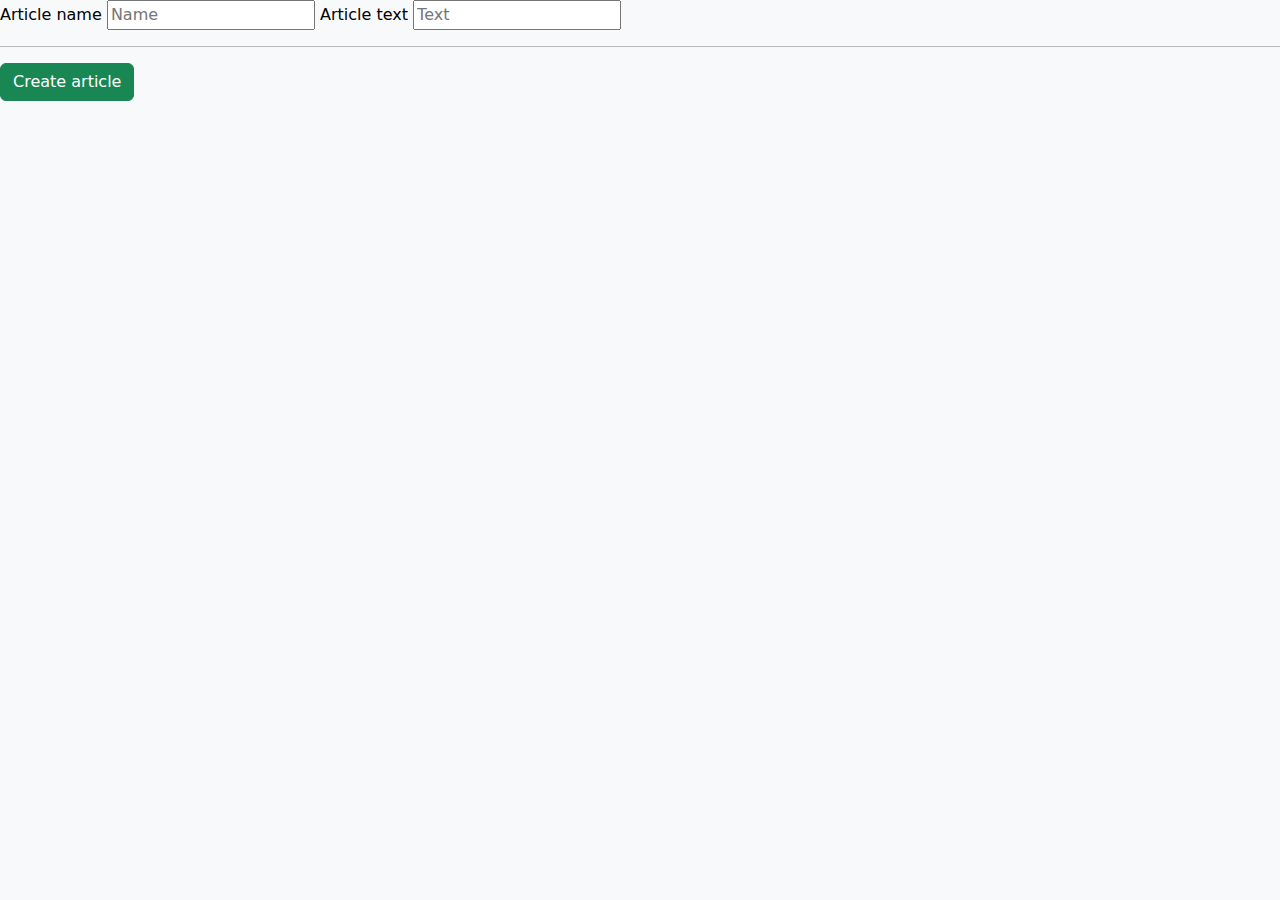
==== news/src/main/resources/templates/add-article.html @ e72e3f79 "+ sorted button" ====
<!DOCTYPE html>
<html lang="en">
  <head>
    <meta charset="UTF-8" />
    <title>Add Article</title>
    <link href="https://cdn.jsdelivr.net/npm/bootstrap@5.2.3/dist/css/bootstrap.min.css" rel="stylesheet"/>
    <script src="https://cdn.jsdelivr.net/npm/bootstrap@5.2.3/dist/js/bootstrap.bundle.min.js"></script>
  </head>
  <body class="text-bg-light">
    <form
      action="#"
      th:action="@{/news/add-article}"
      th:object="${article}"
      method="post"
    >
      <label for="name">Article name</label>
      <input type="text" th:field="*{name}" id="name" placeholder="Name" />
      <span th:if="${#fields.hasErrors('name')}" th:errors="*{name}"></span>
      <label for="text">Article text</label>
      <input type="text" th:field="*{text}" id="text" placeholder="Text" />
      <span th:if="${#fields.hasErrors('text')}" th:errors="*{text}"></span>
      <hr />
      <input class="btn btn-success" type="submit" value="Create article" />
    </form>
  </body>
</html>
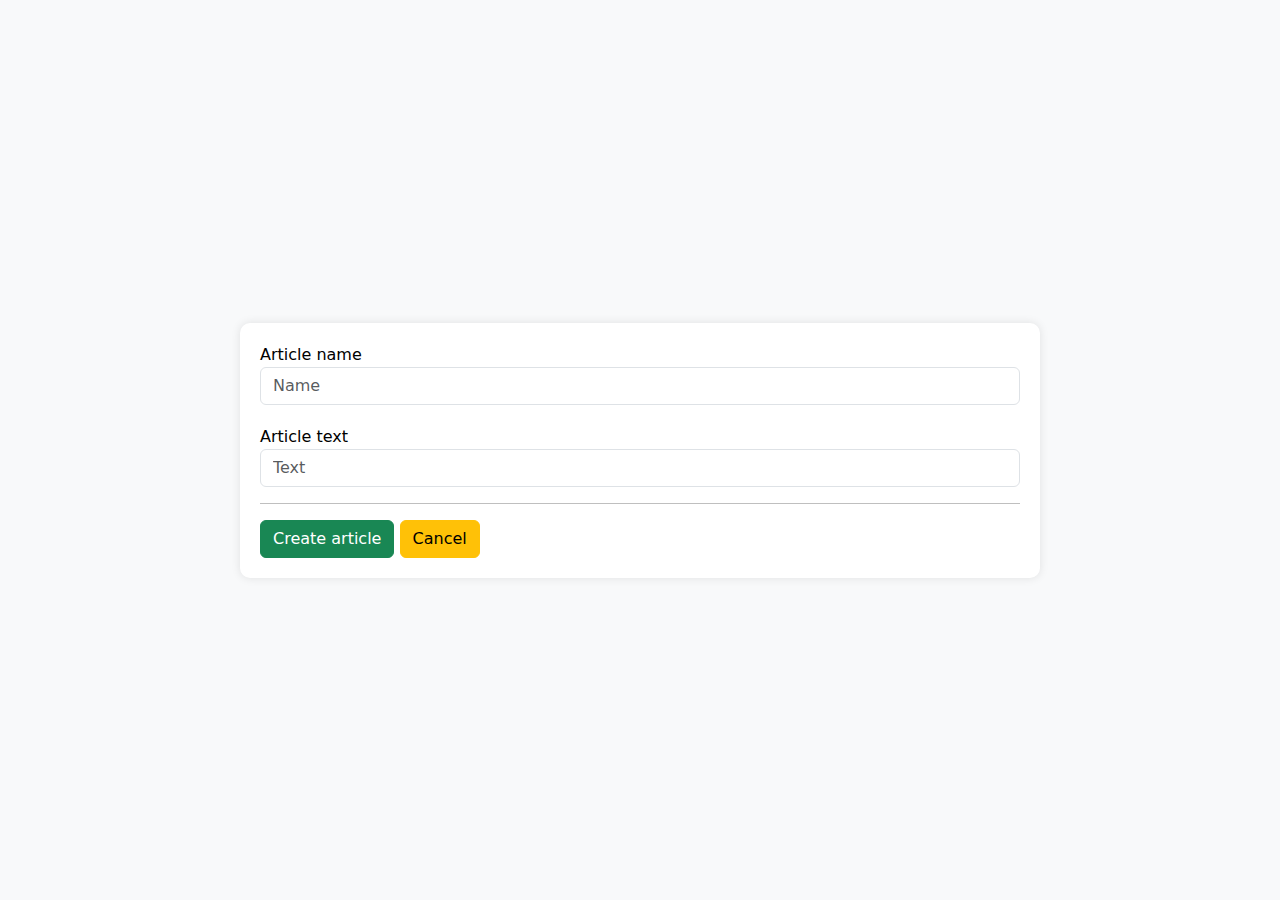
==== commit 35a023d8: "+ fully works" ====
--- a/news/src/main/resources/templates/add-article.html
+++ b/news/src/main/resources/templates/add-article.html
@@ -3,24 +3,47 @@
   <head>
     <meta charset="UTF-8" />
     <title>Add Article</title>
-    <link href="https://cdn.jsdelivr.net/npm/bootstrap@5.2.3/dist/css/bootstrap.min.css" rel="stylesheet"/>
+    <link
+      href="https://cdn.jsdelivr.net/npm/bootstrap@5.2.3/dist/css/bootstrap.min.css"
+      rel="stylesheet"
+    />
+    <link rel="stylesheet" type="text/css" href="style.css" />
     <script src="https://cdn.jsdelivr.net/npm/bootstrap@5.2.3/dist/js/bootstrap.bundle.min.js"></script>
   </head>
   <body class="text-bg-light">
-    <form
-      action="#"
-      th:action="@{/news/add-article}"
-      th:object="${article}"
-      method="post"
-    >
-      <label for="name">Article name</label>
-      <input type="text" th:field="*{name}" id="name" placeholder="Name" />
-      <span th:if="${#fields.hasErrors('name')}" th:errors="*{name}"></span>
-      <label for="text">Article text</label>
-      <input type="text" th:field="*{text}" id="text" placeholder="Text" />
-      <span th:if="${#fields.hasErrors('text')}" th:errors="*{text}"></span>
-      <hr />
-      <input class="btn btn-success" type="submit" value="Create article" />
-    </form>
+    <div class="container">
+      <form
+        action="#"
+        th:action="@{/news/add-article}"
+        th:object="${article}"
+        method="post"
+      >
+        <div class="form-group">
+          <label for="name">Article name</label>
+          <input
+            class="form-control"
+            type="text"
+            th:field="*{name}"
+            id="name"
+            placeholder="Name"
+          />
+          <span th:if="${#fields.hasErrors('name')}" th:errors="*{name}"></span>
+        </div>
+        <div class="form-group">
+          <label for="text">Article text</label>
+          <input
+            class="form-control"
+            type="text"
+            th:field="*{text}"
+            id="text"
+            placeholder="Text"
+          />
+          <span th:if="${#fields.hasErrors('text')}" th:errors="*{text}"></span>
+        </div>
+        <hr />
+        <input class="btn btn-success" type="submit" value="Create article" />
+        <a href="/news" class="btn btn-warning">Cancel</a>
+      </form>
+    </div>
   </body>
 </html>
--- a/news/src/main/resources/templates/style.css
+++ b/news/src/main/resources/templates/style.css
@@ -0,0 +1,20 @@
+
+body {
+    display: flex;
+    justify-content: center;
+    align-items: center;
+    height: 100vh;
+  }
+  .container {
+    max-width: 800px;
+    padding: 20px;
+    background-color: #fff;
+    border-radius: 10px;
+    box-shadow: 0 0 10px rgba(0, 0, 0, 0.1);
+  }
+  .container > * {
+    margin: 0 auto;
+  }
+  .form-group:not(:first-child) {
+    margin-top: 20px;
+  }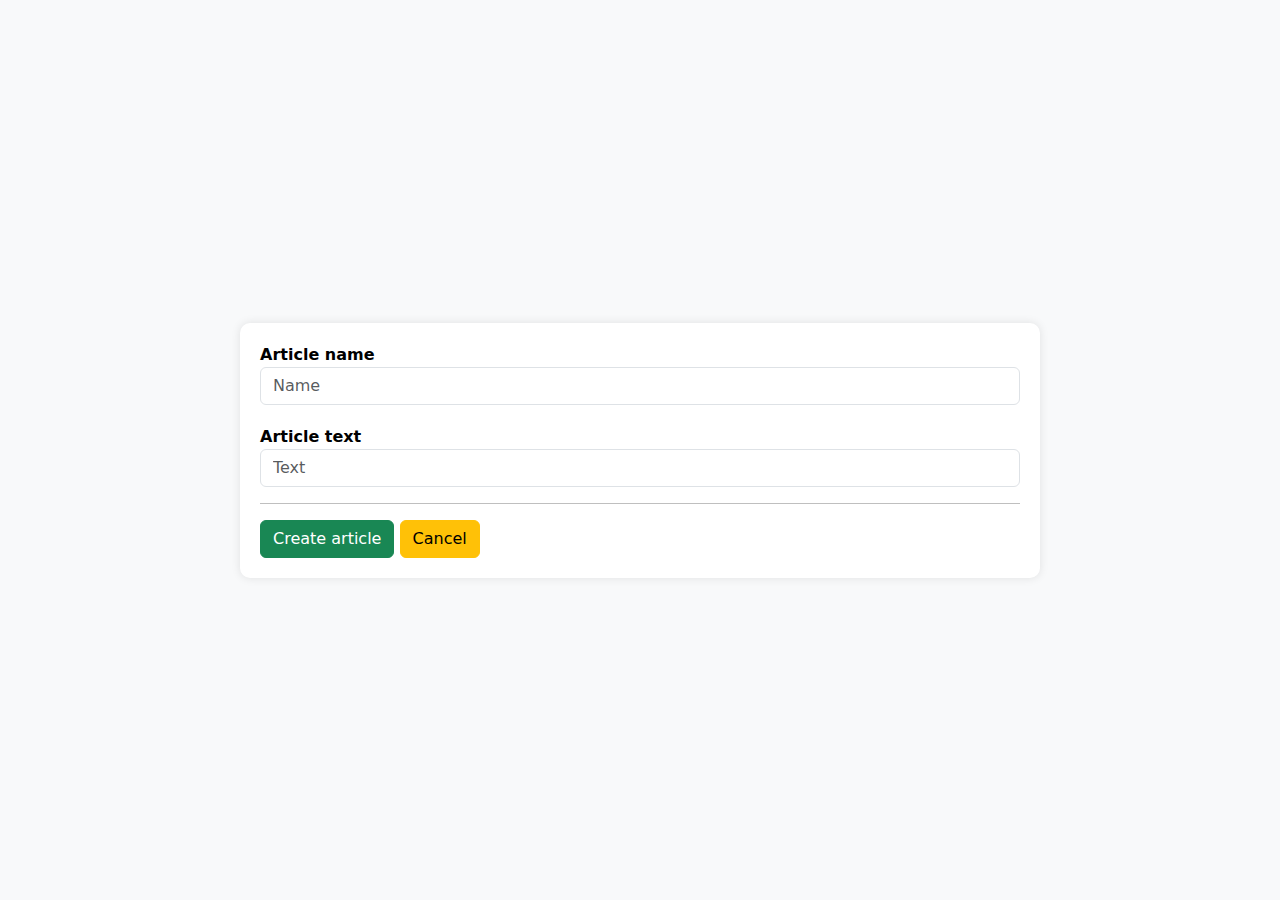
==== commit 29533e3c: "+ fully works sort updated" ====
--- a/news/src/main/resources/templates/add-article.html
+++ b/news/src/main/resources/templates/add-article.html
@@ -19,7 +19,7 @@
         method="post"
       >
         <div class="form-group">
-          <label for="name">Article name</label>
+          <label for="name"><b>Article name</b></label>
           <input
             class="form-control"
             type="text"
@@ -30,7 +30,7 @@
           <span th:if="${#fields.hasErrors('name')}" th:errors="*{name}"></span>
         </div>
         <div class="form-group">
-          <label for="text">Article text</label>
+          <label for="text"><b>Article text</b></label>
           <input
             class="form-control"
             type="text"
